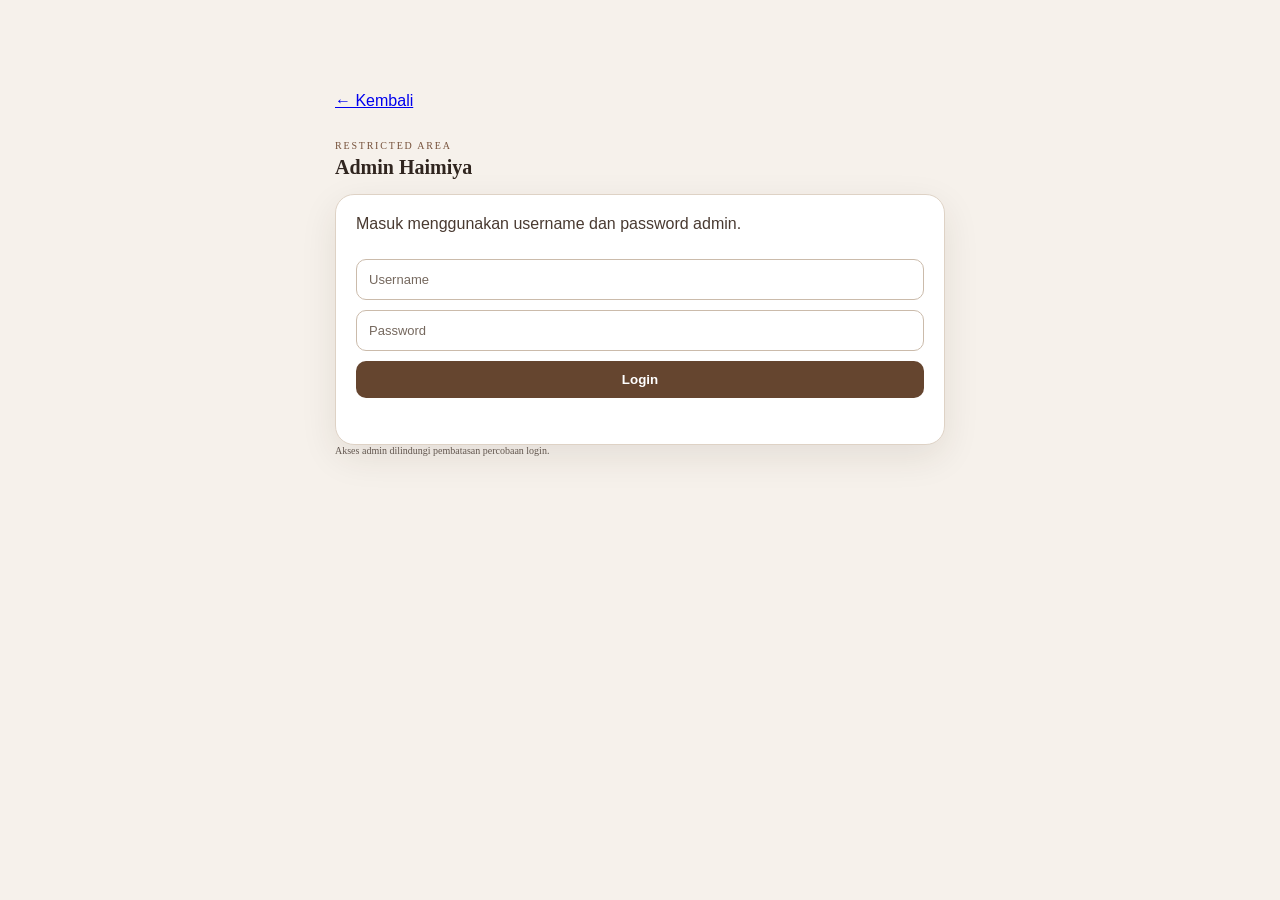
==== frontend/admin-dashboard.html @ 108a73ad "Refresh Admin Panel title and visual theme" ====
<!doctype html>
<html lang="id">
<head>
<meta charset="utf-8">
<meta name="viewport" content="width=device-width,initial-scale=1">
<meta name="theme-color" content="#f7f2eb">
<title>Haimiya · Admin</title>
<link rel="stylesheet" href="css/main.css">
<style>
.admin-shell{min-height:100vh;max-width:1500px;margin:auto;padding:26px;display:grid;grid-template-columns:230px minmax(0,1fr);gap:30px}
.admin-side{position:sticky;top:26px;height:calc(100vh - 52px);display:flex;flex-direction:column}
.admin-brand{display:flex;align-items:center;gap:11px;color:var(--ink);text-decoration:none;font:900 19px 'Zen Maru Gothic',sans-serif}
.admin-brand-mark{width:43px;height:43px;border-radius:15px;background:#503725;color:#fff;display:grid;place-items:center;font-size:22px}
.admin-brand small{display:block;color:var(--muted);font:10px 'DM Mono',monospace;letter-spacing:1.5px;margin-top:2px}
.admin-nav{display:grid;gap:7px;margin-top:48px}
.admin-nav button{border:0;background:transparent;text-align:left;padding:13px 14px;border-radius:13px;color:#62564e;font:700 13px 'Nunito Sans',sans-serif;cursor:pointer}
.admin-nav button.active{background:#e8d8c8;color:#4b3020}
.admin-nav button span{display:inline-block;width:25px;color:#9b785d}
.admin-side-foot{margin-top:auto;padding:15px 4px;color:var(--muted);font:10px 'DM Mono',monospace;line-height:1.8}
.admin-main{min-width:0;padding:4px 0 50px}
.admin-top{display:flex;align-items:center;justify-content:space-between;gap:16px;margin-bottom:27px}
.admin-top h1{font:900 27px 'Zen Maru Gothic',sans-serif;margin:5px 0}
.admin-top p{margin:0;color:var(--muted);font-size:12px}
.admin-actions{display:flex;gap:9px;align-items:center}
.admin-actions a,.admin-actions button{border:1px solid var(--line);background:#fff;color:var(--brown);padding:10px 13px;border-radius:11px;text-decoration:none;font-weight:800;font-size:12px;cursor:pointer}
.admin-actions button{background:#65452f;color:white;border-color:#65452f}
.admin-hero{position:relative;overflow:hidden;background:linear-gradient(115deg,#503725,#79583f);color:white;border-radius:23px;padding:28px 30px;display:flex;justify-content:space-between;align-items:center;gap:20px;min-height:165px}
.admin-hero:after{content:"H";position:absolute;right:28px;top:-55px;font:900 220px 'Zen Maru Gothic',sans-serif;color:#ffffff0b;pointer-events:none}
.admin-hero .eyebrow{color:#e3c8b1}
.admin-hero h2{font:900 25px 'Zen Maru Gothic',sans-serif;margin:9px 0 6px}
.admin-hero p{color:#eadbcf;font-size:13px;margin:0;max-width:470px;line-height:1.7}
.admin-hero-tag{position:relative;z-index:1;border:1px solid #ffffff38;border-radius:50px;padding:10px 14px;color:#f4e7dc;font:10px 'DM Mono',monospace;white-space:nowrap}
.admin-stats{display:grid;grid-template-columns:repeat(3,minmax(0,1fr));gap:13px;margin-top:17px}
.admin-stat{background:#fff;border:1px solid var(--line);border-radius:17px;padding:17px 18px;box-shadow:var(--shadow)}
.admin-stat span{display:block;color:var(--muted);font-size:11px;font-weight:700}
.admin-stat strong{display:block;font:800 27px 'DM Mono',monospace;color:#503725;margin-top:7px}
.admin-stat small{display:block;color:#8a7a6d;font-size:10px;margin-top:4px}
.admin-grid{display:grid;grid-template-columns:minmax(0,1.5fr) minmax(230px,.8fr);gap:15px;margin-top:23px}
.admin-card{background:#fff;border:1px solid var(--line);border-radius:18px;padding:19px;box-shadow:var(--shadow);min-width:0}
.admin-card-head{display:flex;justify-content:space-between;align-items:center;gap:12px;margin-bottom:15px}
.admin-card-head h3{font:900 16px 'Zen Maru Gothic',sans-serif;margin:0}
.admin-card-head small{font:10px 'DM Mono',monospace;color:var(--muted)}
.admin-today-list{display:grid;gap:8px}
.admin-lesson{display:grid;grid-template-columns:88px minmax(0,1fr) auto;align-items:center;gap:12px;padding:11px 12px;background:#faf7f3;border:1px solid #eee5dc;border-radius:12px}
.admin-lesson time{font:10px 'DM Mono',monospace;color:#76543d}
.admin-lesson strong{display:block;font-size:12px}
.admin-lesson small{display:block;color:var(--muted);font-size:10px;margin-top:3px}
.admin-lesson em{font:9px 'DM Mono',monospace;color:#76543d;background:#eee4da;padding:6px 8px;border-radius:20px;font-style:normal}
.admin-empty{color:var(--muted);font-size:12px;padding:18px;text-align:center}
.admin-shortcuts{display:grid;gap:9px}
.admin-shortcut{display:flex;align-items:center;gap:11px;padding:12px;border:1px solid var(--line);border-radius:12px;color:var(--ink);text-decoration:none}
.admin-shortcut b{width:34px;height:34px;display:grid;place-items:center;background:#f4ebe2;border-radius:11px;color:#76543d;font-size:15px}
.admin-shortcut strong{display:block;font-size:12px}
.admin-shortcut small{display:block;color:var(--muted);font-size:10px;margin-top:2px}
.admin-security{margin-top:14px;background:#f4eee7;border:1px solid #e8ddd1;border-radius:14px;padding:14px}
.admin-security strong{font-size:12px}
.admin-security p{font-size:11px;color:#65564b;line-height:1.6;margin:6px 0 0}
.admin-view{display:none}.admin-view.active{display:block}
.admin-daybar{display:flex;gap:7px;overflow:auto;padding:3px 0 12px}
.admin-daybar button{flex:none;border:1px solid var(--line);background:#fff;border-radius:30px;padding:8px 13px;color:var(--muted);font-weight:800;font-size:11px;cursor:pointer}
.admin-daybar button.active{background:#65452f;color:#fff;border-color:#65452f}
.admin-schedule{display:grid;gap:8px}
.admin-footnote{font-size:11px;color:var(--muted);line-height:1.7;margin:13px 0 0}
@media(max-width:900px){.admin-shell{grid-template-columns:190px minmax(0,1fr);gap:20px;padding:20px}.admin-grid{grid-template-columns:1fr}.admin-side{top:20px;height:calc(100vh - 40px)}}
@media(max-width:650px){.admin-shell{display:block;padding:16px}.admin-side{position:static;height:auto}.admin-nav{display:flex;overflow:auto;margin:17px 0 22px}.admin-nav button{white-space:nowrap;padding:10px 12px}.admin-side-foot{display:none}.admin-top{align-items:flex-start}.admin-top h1{font-size:22px}.admin-actions{flex-direction:column;align-items:stretch}.admin-actions a,.admin-actions button{text-align:center;white-space:nowrap}.admin-hero{padding:22px;min-height:145px}.admin-hero h2{font-size:21px}.admin-hero-tag{display:none}.admin-stats{gap:8px}.admin-stat{padding:13px}.admin-stat strong{font-size:22px}.admin-stat span{font-size:10px}.admin-lesson{grid-template-columns:75px minmax(0,1fr);gap:8px}.admin-lesson em{grid-column:2;justify-self:start}}

/* Admin panel visual refresh */
body{background:#eeeff1!important;color:#292522}
body::before{background:linear-gradient(135deg,#eceef1 0%,#f3f1ee 55%,#e9e8e7 100%)!important}
.admin-shell{position:relative;z-index:2}
.admin-side{background:#302b28;color:#f8f4ef;border-radius:22px;padding:22px 16px;box-shadow:0 16px 40px #241b1720}
.admin-brand{color:#fff}
.admin-brand small{color:#c7b5a7}
.admin-brand-mark{background:#d77b3f;color:#fff}
.admin-nav{margin-top:42px}
.admin-nav button{color:#d4c9c0}
.admin-nav button span{color:#d99a6d}
.admin-nav button.active{background:#594437;color:#fff}
.admin-side-foot{color:#b9aaa0}
.admin-top h1{color:#292522}
.admin-top .eyebrow{color:#a45d32}
.admin-actions a{background:#fff;color:#59402f;border-color:#d9d9d9}
.admin-actions button{background:#d77b3f;border-color:#d77b3f;color:#fff}
.admin-hero{background:linear-gradient(115deg,#352d29 0%,#62412f 58%,#a65e35 100%);box-shadow:0 16px 34px #38271920}
.admin-hero .eyebrow{color:#f1b98f}
.admin-hero-tag{background:#ffffff12}
.admin-stat,.admin-card{background:#fff;border-color:#dedfe2;box-shadow:0 8px 24px #24201c0b}
.admin-stat strong{color:#a45d32}
.admin-lesson{background:#f3f4f5;border-color:#e3e4e6}
.admin-lesson time{color:#9a5d37}
.admin-lesson em{background:#f8e5d7;color:#99552f}
.admin-shortcut{border-color:#e2e2e4;background:#fafafa}
.admin-shortcut b{background:#f8e6d9;color:#a45d32}
.admin-security{background:#edf1ee;border-color:#d7e2d9}
.admin-security strong{color:#3f6749}
.admin-security p{color:#52645a}
.admin-daybar button{background:#fff;border-color:#dedfe2;color:#655d57}
.admin-daybar button.active{background:#a45d32;border-color:#a45d32;color:#fff}
@media(max-width:650px){
 .admin-side{background:#302b28;border-radius:18px;padding:15px}
 .admin-nav{margin:15px 0 18px}
 .admin-top{gap:10px}
 .admin-actions a,.admin-actions button{min-width:90px}
}
</style>
</head>
<body style="display:none">
<div class="admin-shell">
<aside class="admin-side">
<a class="admin-brand" href="index.html"><span class="admin-brand-mark">H.</span><span>Haimiya<small>ADMIN PANEL</small></span></a>
<nav class="admin-nav" aria-label="Navigasi admin">
<button class="active" data-view="overview"><span>⌂</span>Ringkasan</button>
<button data-view="schedule"><span>▦</span>Jadwal kelas</button>
</nav>
<div class="admin-side-foot">KELAS IX-A<br>HAIMIYA SCHOOL<br><span style="color:#66866b">●</span> SESSION VERIFIED</div>
</aside>
<main class="admin-main">
<header class="admin-top">
<div><div class="eyebrow">HAIMIYA / ADMIN</div><h1 id="page-title">Ringkasan</h1><p id="today-label">Panel pengelolaan kelas IX-A</p></div>
<div class="admin-actions"><a href="index.html">↗ Lihat website</a><button id="logout">Keluar</button></div>
</header>
<section class="admin-view active" id="view-overview">
<div class="admin-hero"><div><div class="eyebrow">WELCOME BACK, ADMIN</div><h2>Admin Panel.</h2><p>Semua hal penting untuk website kelas IX-A, dirangkum dalam satu tempat. Keep it neat, keep it simple.</p></div><div class="admin-hero-tag">✦ IX — A / 2026</div></div>
<div class="admin-stats">
<div class="admin-stat"><span>Hari terjadwal</span><strong id="stat-days">—</strong><small>Senin sampai Sabtu</small></div>
<div class="admin-stat"><span>Agenda kelas</span><strong id="stat-items">—</strong><small>Termasuk istirahat dan apel</small></div>
<div class="admin-stat"><span>Mata pelajaran</span><strong id="stat-subjects">—</strong><small>Mapel unik dari jadwal</small></div>
</div>
<div class="admin-grid">
<section class="admin-card"><div class="admin-card-head"><h3 id="today-title">Jadwal hari ini</h3><small id="today-count">—</small></div><div class="admin-today-list" id="today-list"></div></section>
<aside>
<section class="admin-card"><div class="admin-card-head"><h3>Akses cepat</h3><small>SHORTCUTS</small></div><div class="admin-shortcuts">
<a class="admin-shortcut" href="index.html"><b>↗</b><span><strong>Website kelas</strong><small>Lihat tampilan publik</small></span></a>
<a class="admin-shortcut" href="index.html#jadwal"><b>▦</b><span><strong>Jadwal IX-A</strong><small>Buka halaman jadwal</small></span></a>
<a class="admin-shortcut" href="index.html#nilai"><b>✎</b><span><strong>Halaman nilai</strong><small>Lihat area penilaian</small></span></a>
</div></section>
<div class="admin-security"><strong>◈ Sesi admin aktif</strong><p>Halaman ini memverifikasi sesi ke backend. Gunakan tombol Keluar jika selesai memakai perangkat bersama.</p></div>
</aside>
</div>
</section>
<section class="admin-view" id="view-schedule">
<div class="admin-card"><div class="admin-card-head"><h3>Jadwal pelajaran IX-A</h3><small id="schedule-total">—</small></div><div class="admin-daybar" id="day-tabs"></div><div class="admin-schedule" id="schedule-list"></div><p class="admin-footnote">Data ini ditampilkan dari jadwal website saat ini. Perubahan jadwal belum dapat disimpan melalui dashboard karena endpoint penyimpanan jadwal belum tersedia.</p></div>
</section>
</main>
</div>
<script src="js/schedule-data.js"></script>
<script src="js/admin-dashboard.js?v=20261110-2"></script>
</body>
</html>
---- frontend/css/main.css ----
*{box-sizing:border-box} :root{--paper:#f6f0e7;--surface:#fffdf9;--ink:#342a25;--muted:#91847a;--line:#e9dfd3;--brown:#755744;--brown2:#a17c62;--orange:#ed9148;--orange-soft:#fff0e2;--green:#66866b;--shadow:0 12px 36px #59412b0c}body{margin:0;background:var(--paper);color:var(--ink);font-family:'Nunito Sans',sans-serif}.shell{max-width:1600px;margin:auto;min-height:100vh;display:grid;grid-template-columns:220px minmax(0,1fr) 290px;gap:28px;padding:26px}.sidebar{position:sticky;top:26px;height:calc(100vh - 52px);display:flex;flex-direction:column;padding:8px 0}.brand{display:flex;align-items:center;gap:12px;text-decoration:none;color:var(--ink);font:900 20px 'Zen Maru Gothic'}.brand small{display:block;font:500 10px 'DM Mono';letter-spacing:1px;color:var(--muted);margin-top:2px}.brand-mark{display:grid;place-items:center;width:42px;height:42px;border-radius:15px;background:var(--brown);color:#fff;font:900 22px 'Zen Maru Gothic'}nav{display:grid;gap:8px;margin-top:52px}.nav-link{border:0;background:transparent;text-align:left;padding:13px 14px;border-radius:13px;color:#8b7c70;font:700 14px 'Nunito Sans',sans-serif;cursor:pointer}.nav-link span{margin-left:8px}.nav-link.active{background:#eadfd2;color:var(--brown)}.sidebar-bottom{margin-top:auto;color:var(--muted);font:11px 'DM Mono'}.live-dot{display:inline-block;width:7px;height:7px;background:#78a27a;border-radius:50%;margin-right:8px}main{min-width:0;padding:4px 0 45px}.topbar{display:flex;justify-content:space-between;align-items:center;margin-bottom:26px}.eyebrow{font:10px 'DM Mono';letter-spacing:1.8px;color:var(--brown2)}h1,h2,h3,p{margin-top:0}h1{font:900 27px 'Zen Maru Gothic';margin:5px 0}.topbar h1 span{color:var(--orange)}.clock{text-align:right}.clock strong{display:block;font:500 24px 'DM Mono';letter-spacing:-1px}.clock small{color:var(--muted);font-size:11px}.hero{background:var(--brown);color:#fff;border-radius:22px;padding:27px 30px;display:flex;justify-content:space-between;align-items:center;min-height:155px;overflow:hidden;position:relative}.eyebrow.light{color:#d8bda7}.hero h2{font:900 25px 'Zen Maru Gothic';margin:9px 0 4px}.hero p{color:#e2d4c8;font-size:13px;margin:0}.hero-stamp{font:700 11px 'DM Mono';letter-spacing:4px;color:#d5b59c;text-align:center;transform:rotate(8deg);border:1px solid #c9a98c66;padding:12px 17px;border-radius:50%}.hero-stamp b{font-size:24px}.section-head{display:flex;justify-content:space-between;align-items:end;margin:30px 0 15px}.section-head h2{font:900 20px 'Zen Maru Gothic';margin:5px 0 0}.timezone{font:10px 'DM Mono';color:var(--muted)}.day-tabs{display:flex;gap:7px;overflow:auto;padding-bottom:8px}.day-tab{border:1px solid var(--line);background:var(--surface);border-radius:20px;padding:8px 15px;color:var(--muted);font-weight:800;cursor:pointer;white-space:nowrap}.day-tab.active{background:var(--brown);border-color:var(--brown);color:#fff}.schedule-list{display:grid;gap:9px;margin-top:12px}.lesson{display:grid;grid-template-columns:104px 1fr auto;gap:14px;align-items:center;background:var(--surface);border:1px solid var(--line);border-radius:15px;padding:14px 17px;box-shadow:var(--shadow)}.lesson-time{font:11px 'DM Mono';color:var(--muted)}.lesson-name{font-weight:900;font-size:14px}.lesson-teacher{font-size:11px;color:var(--muted);margin-top:3px}.lesson-tag{font:9px 'DM Mono';color:var(--brown2);background:#f4ece3;border-radius:20px;padding:6px 9px}.lesson.active{background:var(--orange-soft);border:1px solid #f3b47f;box-shadow:0 5px 20px #ed91481c}.lesson.active .lesson-tag{background:var(--orange);color:white}.lesson.break{background:#f0ebe5}.view{display:none}.view.active{display:block}.right-rail{padding-top:85px}.rail-card,.rail-note,.panel,.study-card{background:var(--surface);border:1px solid var(--line);border-radius:19px;padding:20px;box-shadow:var(--shadow)}.ai-avatar{width:48px;height:48px;border-radius:16px;background:var(--orange-soft);color:var(--orange);display:grid;place-items:center;font-size:26px;margin:18px 0 10px}.rail-card h3{font:900 18px 'Zen Maru Gothic';margin-bottom:6px}.rail-card p,.rail-note p{font-size:12px;color:var(--muted);line-height:1.7}.chat-log{max-height:220px;overflow:auto;display:grid;gap:8px;margin:12px 0}.bubble{padding:9px 11px;border-radius:12px;background:#f5eee6;font-size:12px;line-height:1.5}.bubble.user{background:var(--orange-soft);justify-self:end;max-width:90%}#chat-form{display:flex;border:1px solid var(--line);border-radius:12px;padding:4px}#chat-input{border:0;outline:0;min-width:0;flex:1;padding:8px;background:transparent;font:12px inherit}#chat-form button{border:0;background:var(--brown);color:#fff;border-radius:9px;width:34px;font-size:18px}.rail-note{margin-top:14px;background:#eee4d8;box-shadow:none;border:0}.rail-note span{color:var(--orange);font-size:22px}.admin-link{display:block;text-align:right;margin:18px 3px;color:var(--muted);font:11px 'DM Mono';text-decoration:none}.panel{display:grid;gap:10px}.form-row{display:flex;gap:9px}.panel input,.panel select{min-width:0;width:100%;padding:12px;border:1px solid var(--line);border-radius:10px;background:#fffefa;font:13px 'Nunito Sans',sans-serif;color:var(--ink)}button{font-family:inherit}.primary,.secondary{border:0;border-radius:10px;padding:11px 15px;font-weight:900;cursor:pointer}.primary{background:var(--brown);color:white}.secondary{background:#eee5dc;color:var(--brown)}.data-list{display:grid;gap:8px;margin-top:13px}.data-item{background:var(--surface);border:1px solid var(--line);padding:13px 15px;border-radius:12px;display:flex;justify-content:space-between;font-size:13px}.balance{background:var(--brown);color:#fff;padding:22px;border-radius:18px;margin-bottom:13px}.balance span{display:block;color:#d8c6b7;font-size:12px}.balance strong{display:block;font:700 28px 'DM Mono';margin-top:7px}.study-card{background:var(--brown);color:#fff}.streak{display:flex;align-items:center;gap:12px}.streak>span{font-size:29px}.streak strong{display:block;font:700 27px 'DM Mono'}.streak small{color:#ddcabb}.progress-track{height:8px;background:#ffffff30;border-radius:9px;margin:23px 0 8px;overflow:hidden}.progress-track i{display:block;height:100%;width:0;background:#f4a15f;border-radius:9px}.study-meta{display:flex;justify-content:space-between;color:#e0cfc1;font:10px 'DM Mono'}.study-actions{display:flex;gap:8px;margin-top:20px}.study-actions .primary{background:var(--orange)}.study-actions .secondary{background:#ffffff20;color:#fff}.checklist label{display:flex;gap:10px;align-items:center;font-size:13px;padding:7px 0}.checklist input{width:auto}.empty{padding:20px;text-align:center;color:var(--muted);font-size:13px}@media(max-width:1100px){.shell{grid-template-columns:190px minmax(0,1fr);}.right-rail{grid-column:2;display:grid;grid-template-columns:1fr 1fr;gap:12px;padding:0}.admin-link{grid-column:2}.rail-note{margin:0}}@media(max-width:700px){.shell{display:block;padding:17px}.sidebar{position:static;height:auto;padding:0}.brand{font-size:18px}nav{display:flex;overflow:auto;margin:17px 0 22px}.nav-link{white-space:nowrap;padding:10px 12px}.nav-link span{margin-left:5px}.sidebar-bottom{display:none}.topbar{margin-bottom:18px}.topbar h1{font-size:21px}.clock strong{font-size:18px}.hero{padding:21px;min-height:135px}.hero h2{font-size:21px}.right-rail{display:block;margin-top:25px}.rail-note{margin-top:10px}.admin-link{margin-bottom:10px}.lesson{grid-template-columns:82px 1fr;padding:12px;gap:9px}.lesson-tag{grid-column:2;justify-self:start}.form-row{flex-direction:column}.study-actions{flex-wrap:wrap}}
.checklist-panel{gap:12px}.task-form{display:flex;gap:9px}.task-form input{min-width:0;flex:1;padding:12px;border:1px solid var(--line);border-radius:10px;background:#fffefa;font:13px 'Nunito Sans',sans-serif;color:var(--ink)}.task-row{display:flex;align-items:center;justify-content:space-between;gap:12px;padding:11px 0;border-bottom:1px solid var(--line)}.task-row:last-child{border-bottom:0}.task-label{display:flex;align-items:center;gap:10px;min-width:0;flex:1;font-size:13px}.task-label input{width:17px;height:17px;accent-color:var(--brown);flex:none}.task-label span{overflow-wrap:anywhere}.task-label span.done{color:var(--muted);text-decoration:line-through}.task-tools{display:flex;gap:5px;flex:none}.task-tools button{border:0;background:#f1e8de;color:var(--brown);border-radius:7px;padding:6px 8px;font-size:11px;font-weight:800;cursor:pointer}.task-tools button:last-child{background:#f8e8e4;color:#a34f43}.task-hint{font-size:11px;color:var(--muted);margin:0;line-height:1.5}
@media(max-width:700px){.task-form{flex-direction:row}.task-form .primary{white-space:nowrap}.task-row{align-items:flex-start}.task-tools button{padding:7px 8px}}

html,body{min-height:100%;background:transparent}body{position:relative}.page-bg{position:fixed;inset:0;width:100%;height:100%;object-fit:cover;z-index:0;pointer-events:none}body::before{content:"";position:fixed;inset:0;z-index:1;background:linear-gradient(90deg,#f6f0e7a8,#f6f0e7a0);pointer-events:none}.shell{position:relative;z-index:2}.rail-card,.rail-note,.panel,.study-card,.lesson,.balance{backdrop-filter:blur(8px)}


/* Readability pass: stronger contrast and solid content surfaces */
:root{--paper:#f7f2eb;--surface:#fff;--ink:#2d241f;--muted:#62564e;--line:#ded2c5;--brown:#65452f;--brown2:#76543d;--orange:#c96d28;--orange-soft:#fff0e2;--shadow:0 10px 28px #38271912}
body{color:var(--ink);background:var(--paper)}
body::before{background:rgba(247,242,235,.94)}
.sidebar,.topbar,main,.right-rail{color:var(--ink)}
.brand,.brand small,.sidebar-bottom,.timezone,.clock small,.lesson-time,.lesson-teacher,.rail-card p,.rail-note p,.task-hint,.admin-link{color:var(--muted)}
.eyebrow{color:#76513a}
.nav-link{color:#5e5148}
.nav-link.active{background:#e8d8c8;color:#4b3020}
.hero{background:#503725;color:#fff}
.hero p,.eyebrow.light{color:#f1dfcf}
.rail-card,.panel,.lesson,.data-item,.study-card,.balance{background:#fff;border-color:#ded2c5;backdrop-filter:none}
.rail-note{background:#eee3d7;color:#49372b}
.rail-note p{color:#514237}
.lesson-name,.section-head h2,.rail-card h3{color:#30251f}
.lesson-tag{background:#eee4da;color:#553a28}
.lesson.active{background:#fff0df;border-color:#d98a4b}
.lesson.break{background:#f0ebe5}
.panel input,.panel select,.task-form input{background:#fff;color:#2d241f;border-color:#cbbbab}
.panel input::placeholder,.task-form input::placeholder,#chat-input::placeholder{color:#75685e;opacity:1}
#chat-form{background:#fff;border-color:#cbbbab}
#chat-input{color:#2d241f}
.bubble{background:#eee7df;color:#34271f}
.bubble.user{background:#ffead7;color:#4a2d1a}
.primary{background:#65452f;color:#fff}
.secondary{background:#e9ded3;color:#493426}
.task-tools button{background:#e9ded3;color:#493426}
.task-tools button:last-child{background:#f5e3df;color:#873d32}
.admin-link{color:#594332;text-decoration:underline;text-underline-offset:3px}
a:focus-visible,button:focus-visible,input:focus-visible,select:focus-visible{outline:3px solid #c96d28;outline-offset:3px}
@media(max-width:700px){body::before{background:rgba(247,242,235,.96)}.nav-link{color:#51443b}.nav-link.active{color:#432b1d}}

/* Admin page: keep login UI above the decorative page overlay */
.admin-page{background:var(--paper)}
.admin-page main{position:relative;z-index:2}
.admin-page .panel{background:#fff;color:#2d241f;border:1px solid #ded2c5;box-shadow:0 12px 36px #38271918}
.admin-page .panel p{color:#493a31}
.admin-page input{background:#fff;color:#2d241f;border:1px solid #cbbbab}
.admin-page input::placeholder{color:#75685e;opacity:1}
.admin-page .primary{background:#65452f;color:#fff}


/* Fiancee refresh: savings, study planner, calendar and assistant */
.balance-redesign{display:flex;align-items:center;justify-content:space-between;gap:18px;background:linear-gradient(120deg,#503725,#79583f)!important;color:#fff!important;padding:25px 27px;border:0!important;box-shadow:0 14px 32px #50372520}
.balance-redesign span,.balance-redesign small{display:block;color:#f0dfd1!important;font-size:12px}.balance-redesign strong{display:block;color:#fff!important;font:800 32px 'DM Mono',monospace;margin:9px 0}.balance-redesign small{opacity:.85}.balance-icon{width:58px;height:58px;border:1px solid #ffffff45;border-radius:19px;display:grid;place-items:center;font-size:29px;color:#f4c49e}
.saving-stats{display:grid;grid-template-columns:1fr 1fr;gap:12px;margin:0 0 13px}.saving-stats>div{background:#fff;border:1px solid var(--line);border-radius:14px;padding:14px 16px}.saving-stats small{display:block;color:var(--muted);font-size:11px}.saving-stats strong{display:block;color:#503725;font:700 17px 'DM Mono',monospace;margin-top:6px}.money-in{color:#54815b}.money-out{color:#b65d4b}
.study-heading{display:flex;justify-content:space-between;align-items:flex-start;gap:15px;margin:5px 0 22px}.study-heading h2{font:900 25px 'Zen Maru Gothic';margin:6px 0}.study-heading p,.study-section-head p{font-size:12px;color:var(--muted);margin:0;line-height:1.6}.study-date-chip{background:#eadfd2;color:#65452f;border-radius:30px;padding:9px 12px;font:10px 'DM Mono',monospace;white-space:nowrap}
.study-overview{display:grid;grid-template-columns:.8fr 1.2fr;gap:13px}.study-main-stat,.study-progress-box{background:#fff;border:1px solid var(--line);border-radius:18px;padding:19px;box-shadow:var(--shadow)}.study-main-stat{display:flex;gap:13px;align-items:flex-start}.study-stat-icon{width:43px;height:43px;border-radius:14px;background:#fff0e2;display:grid;place-items:center;font-size:23px;flex:none}.study-main-stat strong{display:block;color:#503725;font:800 31px 'DM Mono',monospace;line-height:1}.study-main-stat b{display:block;font:800 12px 'Nunito Sans',sans-serif;margin:5px 0}.study-main-stat small{display:block;color:var(--muted);font-size:10px;line-height:1.5;max-width:190px}.study-progress-head{display:flex;justify-content:space-between;align-items:center;font-size:11px;font-weight:800}.study-progress-head strong{font:700 13px 'DM Mono',monospace;color:#a45d2b}.study-progress-box .progress-track{margin:13px 0 8px;background:#eee5dc;height:9px}.study-progress-box .progress-track i{background:linear-gradient(90deg,#b86d39,#edaa6c)}.study-progress-box .study-meta{color:var(--muted);font:10px 'DM Mono',monospace;gap:8px;flex-wrap:wrap}.study-actions{display:flex;gap:8px;margin-top:15px;flex-wrap:wrap}.study-actions .primary{background:#65452f}.study-actions .secondary{background:#eee5dc;color:#65452f}
.study-section-head{display:flex;justify-content:space-between;align-items:flex-end;gap:12px;margin:28px 0 13px}.study-section-head h3{font:900 18px 'Zen Maru Gothic';margin:5px 0}.calendar-panel{background:#fff;border:1px solid var(--line);border-radius:19px;padding:18px;box-shadow:var(--shadow)}.calendar-toolbar{display:flex;align-items:center;gap:12px;margin-bottom:17px}.calendar-toolbar>div{min-width:110px;text-align:center}.calendar-toolbar strong{display:block;font:900 16px 'Zen Maru Gothic';text-transform:capitalize}.calendar-toolbar small{display:block;color:var(--muted);font:10px 'DM Mono',monospace;margin-top:3px}.calendar-toolbar button{width:34px;height:34px;border:1px solid var(--line);border-radius:10px;background:#faf7f3;color:#65452f;font-size:21px;cursor:pointer}.calendar-toolbar .calendar-today{width:auto;margin-left:auto;padding:0 12px;font:800 10px 'Nunito Sans',sans-serif}.calendar-weekdays,.calendar-grid{display:grid;grid-template-columns:repeat(7,minmax(0,1fr));gap:5px}.calendar-weekdays{margin-bottom:7px}.calendar-weekdays span{text-align:center;color:var(--muted);font:10px 'DM Mono',monospace;padding:5px 0}.calendar-day{position:relative;min-height:43px;border:1px solid transparent;border-radius:11px;background:#faf8f5;color:#493a31;font:700 12px 'Nunito Sans',sans-serif;cursor:pointer}.calendar-day:hover{border-color:#cba98e}.calendar-day.is-today{border-color:#9a6b48;background:#f6eadd}.calendar-day.is-selected{background:#65452f;color:#fff;border-color:#65452f}.calendar-day.is-holiday:not(.is-selected){background:#fff0ed;color:#a84d43}.calendar-day.is-leave:not(.is-selected){background:#f2edf9;color:#71548d}.calendar-day.is-study:after{content:"";position:absolute;inset:auto 0 4px;display:block;margin:auto;width:4px;height:4px;border-radius:50%;background:#d77b3f}.calendar-day.is-selected.is-study:after{background:#ffd0a8}.calendar-day.is-holiday .cal-holiday-dot,.calendar-day.is-leave .cal-holiday-dot{display:none}.cal-study-dot,.cal-holiday-dot{display:none}.calendar-blank{min-height:43px}.calendar-legend{display:flex;gap:13px;flex-wrap:wrap;margin:15px 0 12px;color:var(--muted);font-size:10px}.calendar-legend span{display:flex;align-items:center;gap:5px}.calendar-legend i{width:8px;height:8px;border-radius:50%;display:inline-block}.legend-today{background:#9a6b48}.legend-study{background:#d77b3f}.legend-holiday{background:#c86c61}.legend-leave{background:#967ab1}.calendar-detail{display:grid;gap:5px;padding:12px 13px;border-radius:12px;background:#f7f2eb;color:#66574c;font-size:11px;line-height:1.5}.calendar-detail b{font:800 12px 'Nunito Sans',sans-serif;color:#49372b}.calendar-holiday-name{color:#a84d43;font-weight:800}
.task-section-head{margin-top:30px}.task-count{font:10px 'DM Mono',monospace;color:var(--muted);white-space:nowrap}.task-composer{background:#fff;border:1px solid var(--line);border-radius:17px;padding:15px;box-shadow:var(--shadow)}#task-form{display:grid;grid-template-columns:1.4fr .8fr 1fr auto;align-items:end;gap:9px}.task-field{display:grid;gap:6px;min-width:0}.task-field span{font-size:10px;font-weight:800;color:#6d5b4d}.task-field input{width:100%;min-width:0;padding:11px;border:1px solid var(--line);border-radius:10px;background:#fffefa;color:var(--ink);font:12px 'Nunito Sans',sans-serif}.task-field input:focus{outline:2px solid #d9a77e;outline-offset:1px}#task-form>.primary{min-height:39px;white-space:nowrap;font-size:11px}.task-filters{display:flex;gap:7px;overflow:auto;margin:15px 0 10px}.task-filters button{border:1px solid var(--line);border-radius:30px;background:#fff;color:var(--muted);padding:8px 13px;font-size:10px;font-weight:800;cursor:pointer;white-space:nowrap}.task-filters button.active{background:#65452f;color:#fff;border-color:#65452f}.checklist{display:grid;gap:8px}.task-card{display:grid;grid-template-columns:22px minmax(0,1fr) auto auto;align-items:center;gap:11px;padding:13px;background:#fff;border:1px solid var(--line);border-radius:14px;box-shadow:var(--shadow)}.task-check input{position:absolute;opacity:0;width:1px;height:1px}.task-checkmark{display:block;width:19px;height:19px;border:1.5px solid #bca995;border-radius:6px;cursor:pointer}.task-check input:checked+.task-checkmark{background:#65452f;border-color:#65452f;position:relative}.task-check input:checked+.task-checkmark:after{content:"✓";position:absolute;color:#fff;font-size:13px;left:3px;top:-1px}.task-content{min-width:0}.task-content strong{display:block;font-size:12px;overflow-wrap:anywhere}.task-content small{display:block;color:var(--muted);font-size:10px;margin-top:4px;line-height:1.4}.task-done{color:var(--muted);text-decoration:line-through}.task-status{font:9px 'DM Mono',monospace;padding:6px 8px;border-radius:20px;background:#edf3ec;color:#527454;white-space:nowrap}.task-status.done{background:#edf3ec;color:#527454}.task-status.expired{background:#f9e8e5;color:#a64c40}.task-status.active{background:#f5eee5;color:#805b3d}.task-expired{border-color:#e9c9c3}.task-tools{display:flex;gap:5px}.task-tools button{border:0;border-radius:7px;padding:6px 8px;background:#eee5dc;color:#65452f;font-size:10px;font-weight:800;cursor:pointer}.task-tools button:last-child{background:#f6e8e5;color:#984d43}
.ai-card{background:linear-gradient(160deg,#fffdfa,#f7eee5);border:1px solid #e8d9ca;border-radius:23px;padding:19px;box-shadow:0 16px 36px #50372512;overflow:hidden}.ai-topline{display:flex;justify-content:space-between;align-items:center}.ai-live{font:9px 'DM Mono',monospace;color:#658469;letter-spacing:1px}.ai-live i{display:inline-block;width:6px;height:6px;border-radius:50%;background:#75a47b;margin-right:5px}.ai-spark{color:#c78a58;font-size:18px}.ai-profile{display:flex;align-items:center;gap:12px;margin:18px 0}.ai-avatar{position:relative;width:55px;height:55px;border-radius:19px;background:linear-gradient(145deg,#f7d9c1,#e9b58f);color:#714a35;display:grid;place-items:center;font-size:28px;flex:none;margin:0;box-shadow:inset 0 0 0 1px #ffffff80}.ai-avatar i{position:absolute;right:-3px;bottom:-3px;width:20px;height:20px;border-radius:50%;background:#fff;color:#c17b48;display:grid;place-items:center;font-size:11px;font-style:normal;border:1px solid #ead8c7}.ai-profile .eyebrow{font-size:8px;letter-spacing:1.2px}.ai-profile h3{font:900 17px 'Zen Maru Gothic';margin:3px 0}.ai-profile small{font-size:10px;color:var(--muted)}.ai-welcome{background:#fff;border:1px solid #eee1d5;border-radius:15px;padding:13px}.ai-welcome strong{font-size:12px;color:#503725}.ai-welcome p{font-size:11px;line-height:1.6;color:var(--muted);margin:5px 0 0}.ai-suggestions{display:flex;gap:6px;flex-wrap:wrap;margin:11px 0}.ai-suggestions button{border:1px solid #e8d8c8;border-radius:30px;padding:7px 9px;background:#fffaf5;color:#76543d;font-size:9px;font-weight:800;cursor:pointer}.ai-card .chat-log{max-height:290px;min-height:55px;overflow:auto;display:grid;align-content:start;gap:8px;margin:12px 0}.ai-card .bubble{max-width:94%;padding:10px 12px;border-radius:14px 14px 14px 4px;background:#fff;border:1px solid #eee1d5;color:#59483b;font-size:11px;line-height:1.55;overflow-wrap:anywhere}.ai-card .bubble.user{justify-self:end;border-radius:14px 14px 4px 14px;background:#f3e1d2;border-color:#ead3c0;color:#503725}.ai-card #chat-form{display:flex;gap:5px;background:#fff;border:1px solid #dfcdbb;border-radius:13px;padding:5px}.ai-card #chat-input{flex:1;min-width:0;border:0;outline:0;background:transparent;padding:8px;color:#342a25;font:11px 'Nunito Sans',sans-serif}.ai-card #chat-form button{width:34px;height:34px;border:0;border-radius:10px;background:#65452f;color:#fff;font-size:18px;cursor:pointer}.ai-card #chat-form button:disabled{opacity:.55}.ai-disclaimer{display:block;color:#99897b;font-size:9px;margin-top:9px}.rail-note{border:1px solid #e7d9ca}
@media(max-width:1100px){.study-overview{grid-template-columns:1fr 1.3fr}#task-form{grid-template-columns:1fr 1fr}.task-title-field{grid-column:1/-1}#task-form>.primary{grid-column:1/-1}}
@media(max-width:700px){.balance-redesign{padding:21px}.balance-redesign strong{font-size:27px}.study-heading h2{font-size:22px}.study-overview{grid-template-columns:1fr}.study-main-stat small{max-width:none}.calendar-panel{padding:12px}.calendar-day{min-height:39px;border-radius:9px}.calendar-blank{min-height:39px}.calendar-legend{gap:9px}.calendar-legend span{font-size:9px}.study-section-head{align-items:flex-start}.task-composer{padding:12px}#task-form{grid-template-columns:1fr 1fr}.task-title-field{grid-column:1/-1}#task-form>.primary{grid-column:1/-1}.task-card{grid-template-columns:20px minmax(0,1fr) auto;gap:8px}.task-status{grid-column:2;justify-self:start;grid-row:2}.task-tools{grid-column:3;grid-row:1/3;flex-direction:column}.ai-card{padding:17px}.saving-stats strong{font-size:14px}}
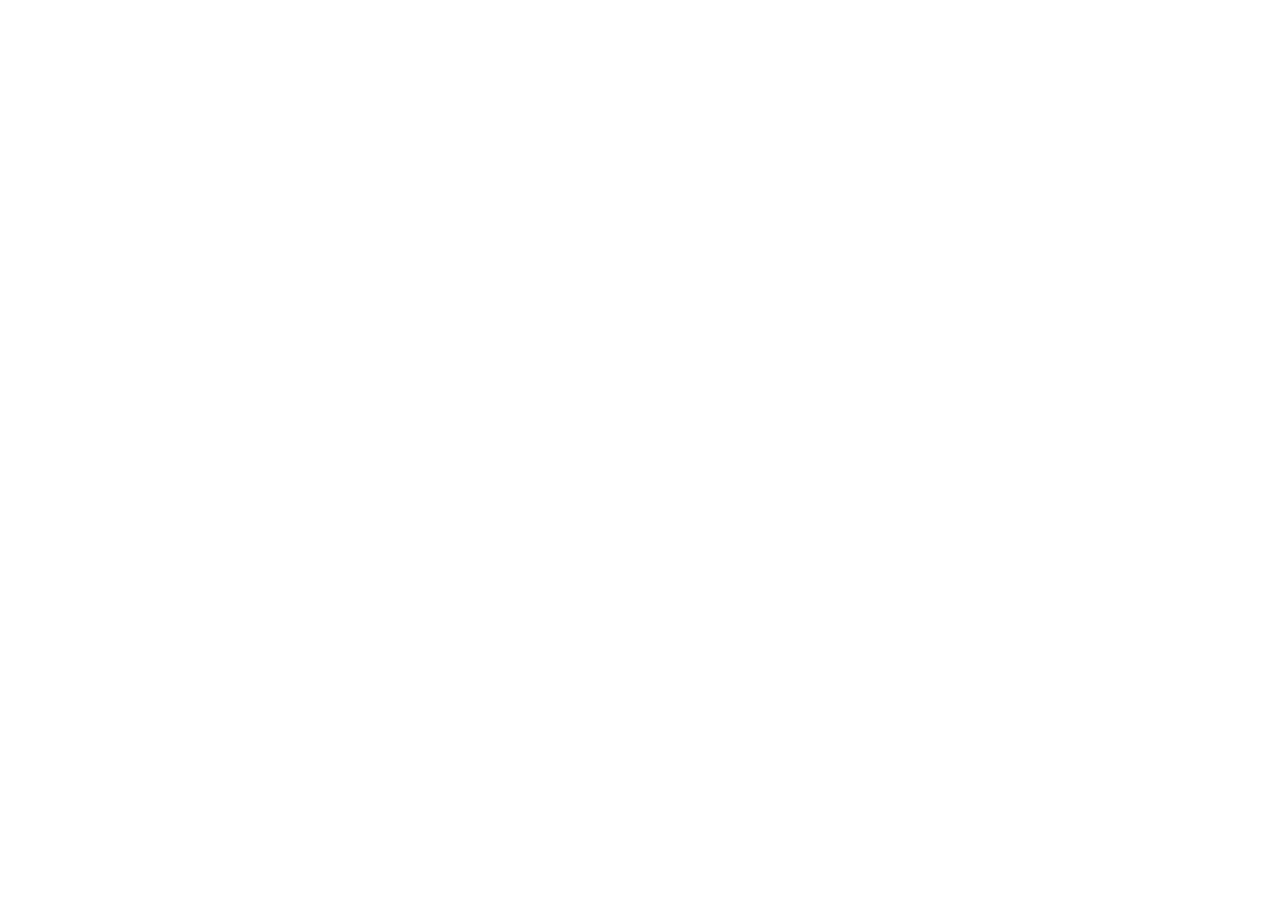
==== commit 925e63c2: "Refresh admin dashboard script cache" ====
--- a/frontend/admin-dashboard.html
+++ b/frontend/admin-dashboard.html
@@ -144,6 +144,6 @@
 </main>
 </div>
 <script src="js/schedule-data.js"></script>
-<script src="js/admin-dashboard.js?v=20261110-2"></script>
+<script src="js/admin-dashboard.js?v=security-20261110"></script>
 </body>
 </html>
